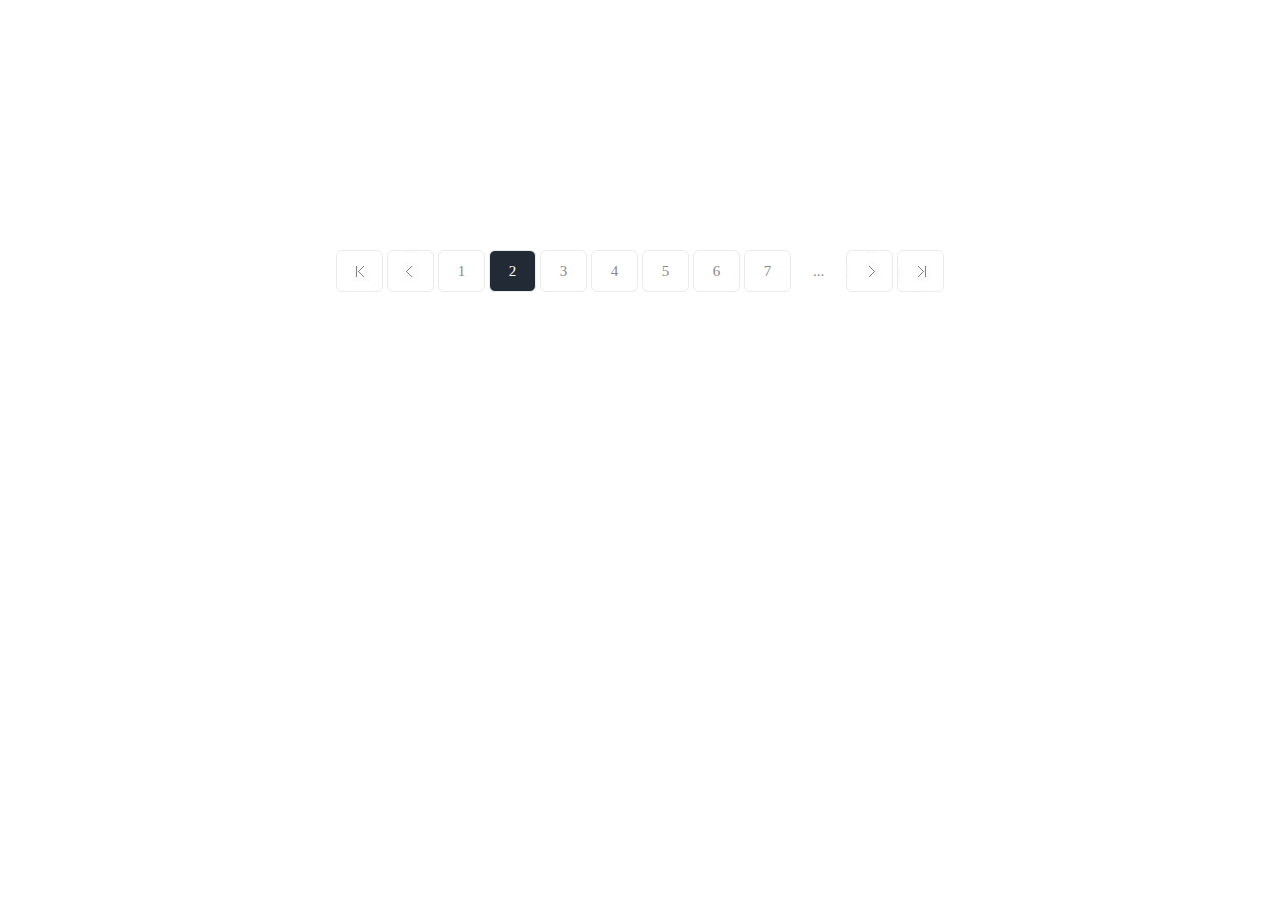
==== dome/PlugIn/Page/index.html @ d4add645 "主页页面的绘制" ====
<!DOCTYPE html>
<html>
	<head>
		<meta charset="utf-8" />
		<title>分页</title>
		<link rel="stylesheet" type="text/css" href="css/page.css">
	</head>
	<body>
		<div style="text-align: center;margin:250px auto;">
			<div id="pager" class="pager clearfix">
			</div>
		</div>
		
	</body>
	
	<script src="http://cdnjs.cloudflare.com/ajax/libs/jquery/1.9.1/jquery.min.js"></script>
	<script src="js/jquery.z-pager.js" type="text/javascript" charset="utf-8"></script>
	<script type="text/javascript">
		$("#pager").zPager({
			current: 2, //当前页码数
			totalData: 50,
			pageData: 3, //每页数据条数
			htmlBox: $('#wraper'),
			btnShow: true,
			ajaxSetData: false,
			// url:"http://47.98.169.218:8090/information/list"
		});
		
		function currentPage(currentPage){
			/*
				触发页码数位置： Page/js/jquery.z-pager.js 64行
			*/
			console.log("当前页码数：" + currentPage);
		}
		
	</script>
	
</html>
<!-- http://www.jq22.com/jquery-info21445 -->
<!-- http://47.98.169.218:8090/information/list -->
---- dome/PlugIn/Page/css/page.css ----
.clearfix {
	clear: both;
}
.clearfix:after {
	clear: both;
	content: "";
	display: block;
	height: 0;
	visibility: hidden;
}
.fl {
	float: left;
}

.fr {
	float: right;
}

.pager {
	max-width: 800px;
	text-align: center;
	margin-bottom: 30px;
	display: inline-block;
}

.pager a {
	cursor: pointer;
}

.pager a,
.pager span {
	/* 按钮内数字 */
	width: 45px;
	height: 40px;
	border: 1px solid #EBEBEB;
	margin-left: -1px;
	color: #8a8a8a;
	display: inline-block;
	line-height: 40px;
	float: left;
	font-size: 15px;
	text-decoration: none;
	margin: 0 2px;
	border-radius: 6px;
}
.pager a:hover,
.pager span:hover {
	border-color: #3897cd;
	color: #3897cd;
	position: relative;
	z-index: 1;
}

.pager span.current {
	background-color: #222A35;
	color: #fff;
	border-color: #EBEBEB;
	position: relative;
	z-index: 1;
}

.pager .pg-first,
.pager .pg-prev,
.pager .pg-next,
.pager .pg-last {
	background: white url(../images/page_bg.jpg)  8px 7px no-repeat;
}

.pager .pg-first:hover,
.pager .pg-prev:hover,
.pager .pg-next:hover,
.pager .pg-last:hover {
	background: white url(../images/page_bg_hover.jpg)  8px 7px no-repeat;
}

.pager .pg-prev,
.pager .pg-prev:hover {
	background-position: 7px -21px;
}

.pager .pg-next,
.pager .pg-next:hover {
	background-position: -21px -21px;
}

.pager .pg-last,
.pager .pg-last:hover {
	background-position: -21px 7px;
}

.pager .pg-prev[disabled='true'],
.pager .pg-prev[disabled='true']:hover {
	cursor: default;
	background-image: url(../images/page_bg.jpg);
}

.pager .pg-next[disabled='true'],
.pager .pg-next[disabled='true']:hover {
	cursor: default;
	background-image: url(../images/page_bg.jpg);
}

.pager .pg-prev[disabled='true'],
.pager .pg-next[disabled='true'] {
	border-color: #eeeeee;
}

.pager span.els {
	border-color: transparent;
}

.pagerHtmlWrap {
	width: 800px;
	margin: 30px auto;
}

.pagerHtmlWrap .cc_cells {
	width: 100%;
	height: 35px;
	padding: 5px 0;
	border-bottom: 1px #cccccc solid;
}

.pagerHtmlWrap .cc_cells a {
	color: #454545;
	font-size: 14px;
	line-height: 35px;
	text-decoration: none;
}

.pagerHtmlWrap .cc_cells a span {
	display: inline-block;
	width: 25%;
	text-align: left;
	margin: 0;
}
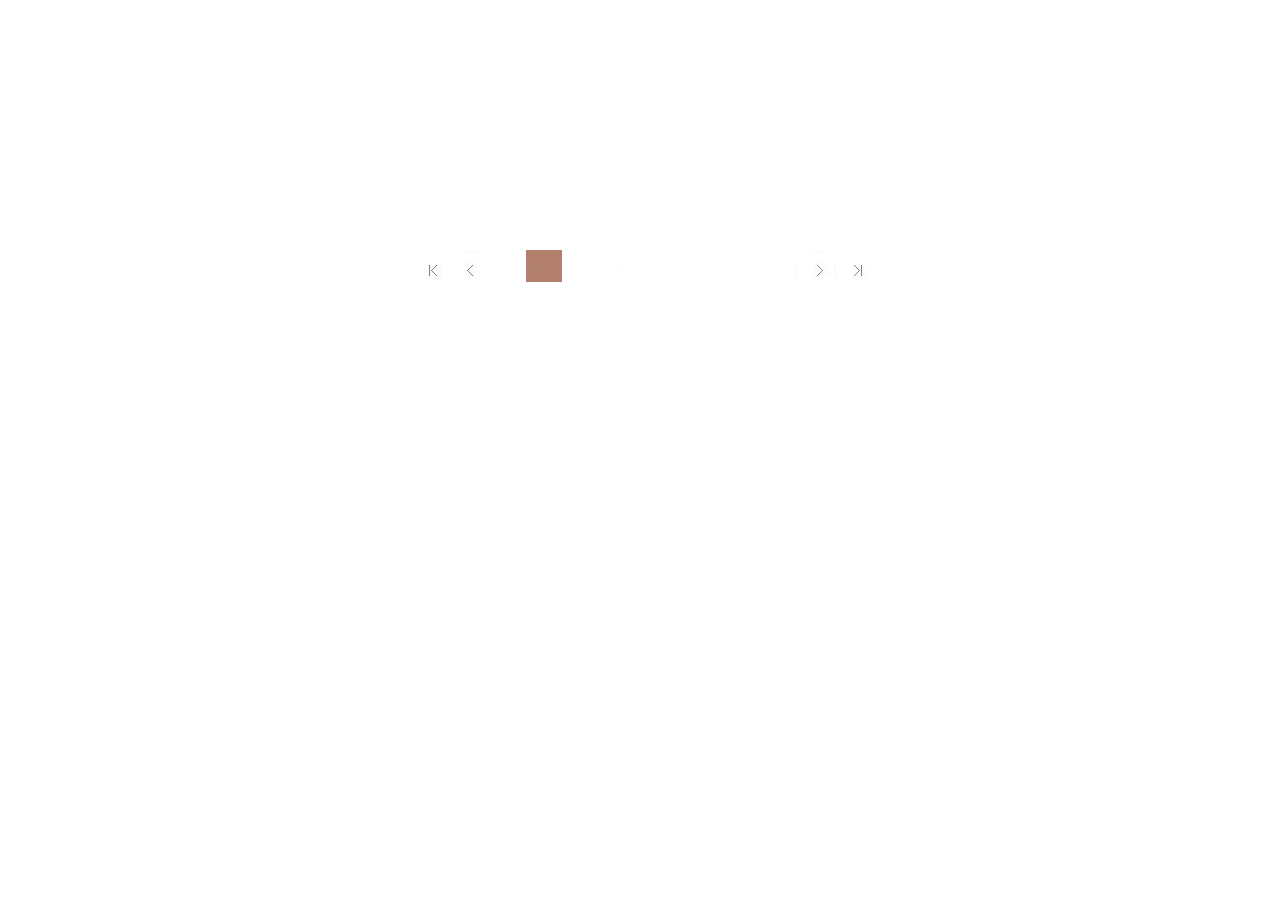
==== commit 1d8e87e7: "首页接口" ====
--- a/dome/PlugIn/Page/index.html
+++ b/dome/PlugIn/Page/index.html
@@ -13,14 +13,14 @@
 		
 	</body>
 	
-	<script src="http://cdnjs.cloudflare.com/ajax/libs/jquery/1.9.1/jquery.min.js"></script>
+	<!-- <script src="http://cdnjs.cloudflare.com/ajax/libs/jquery/1.9.1/jquery.min.js"></script> -->
+	<script src="js/jquery.min.js"></script>
 	<script src="js/jquery.z-pager.js" type="text/javascript" charset="utf-8"></script>
 	<script type="text/javascript">
 		$("#pager").zPager({
 			current: 2, //当前页码数
 			totalData: 50,
 			pageData: 3, //每页数据条数
-			htmlBox: $('#wraper'),
 			btnShow: true,
 			ajaxSetData: false,
 			// url:"http://47.98.169.218:8090/information/list"
--- a/dome/PlugIn/Page/css/page.css
+++ b/dome/PlugIn/Page/css/page.css
@@ -30,29 +30,27 @@
 .pager a,
 .pager span {
 	/* 按钮内数字 */
-	width: 45px;
-	height: 40px;
-	border: 1px solid #EBEBEB;
+	width: 2.8125vw;
+	height: 2.5vw;
 	margin-left: -1px;
-	color: #8a8a8a;
+	color: #b2806c;
 	display: inline-block;
-	line-height: 40px;
+	line-height: 2.5vw;
 	float: left;
-	font-size: 15px;
+	font-size: 0.07rem;
 	text-decoration: none;
-	margin: 0 2px;
-	border-radius: 6px;
+	margin: 0 0.1vw;
 }
 .pager a:hover,
 .pager span:hover {
 	border-color: #3897cd;
-	color: #3897cd;
+	color: #000;
 	position: relative;
 	z-index: 1;
 }
 
 .pager span.current {
-	background-color: #222A35;
+	background-color: #b2806c;
 	color: #fff;
 	border-color: #EBEBEB;
 	position: relative;
@@ -110,21 +108,21 @@
 }
 
 .pagerHtmlWrap {
-	width: 800px;
-	margin: 30px auto;
+	width: 50vw;
+	margin: 1.875vw auto;
 }
 
 .pagerHtmlWrap .cc_cells {
 	width: 100%;
-	height: 35px;
-	padding: 5px 0;
+	height: 2.1875vw;
+	padding: 0.01vw 0;
 	border-bottom: 1px #cccccc solid;
 }
 
 .pagerHtmlWrap .cc_cells a {
 	color: #454545;
-	font-size: 14px;
-	line-height: 35px;
+	font-size: 0.05rem;
+	line-height: 2.1875vw;
 	text-decoration: none;
 }
 
